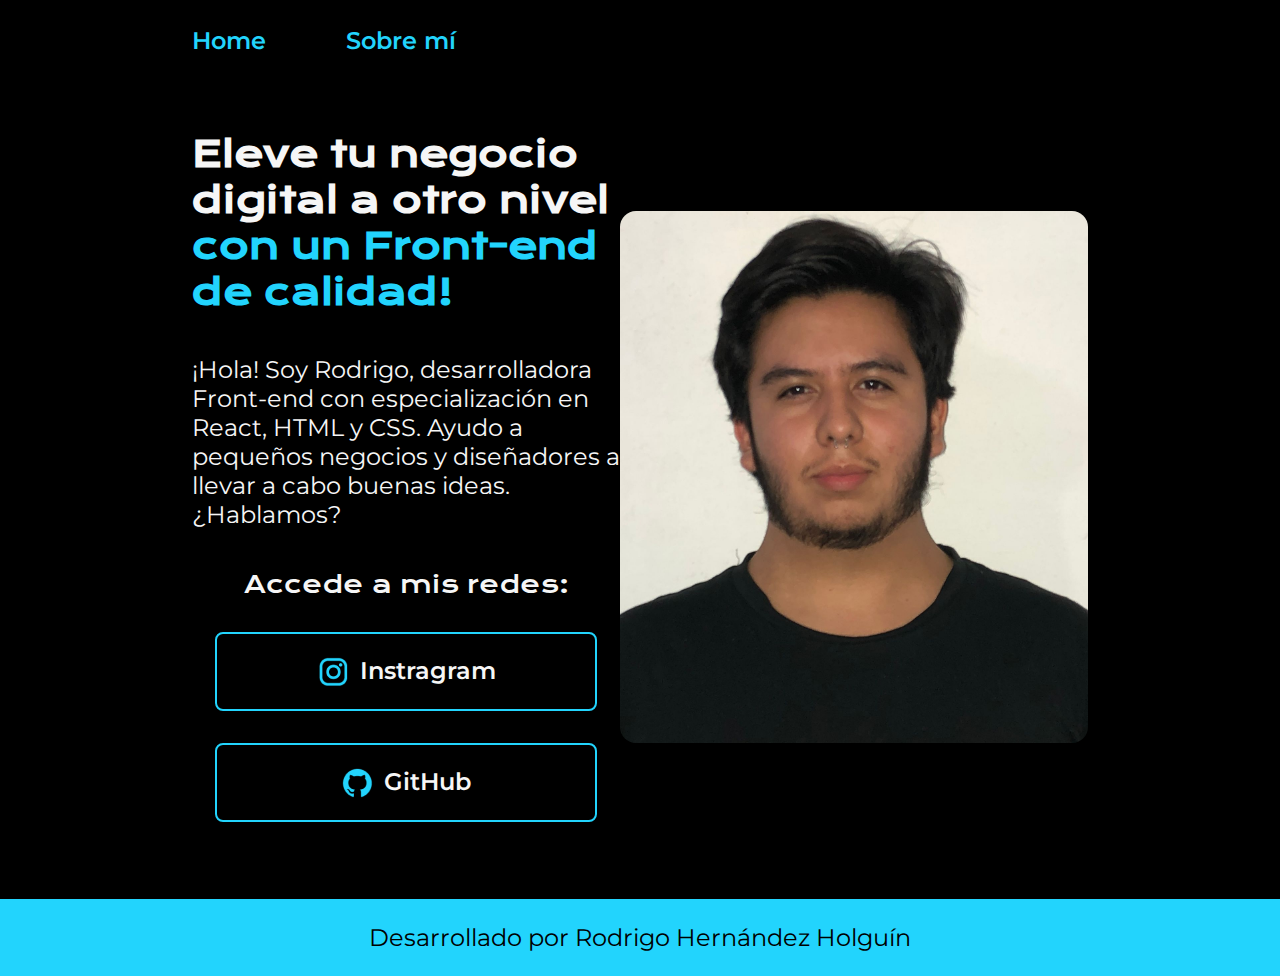
==== index.html @ 54a37d74 "Crear index y sobre mi" ====
<!DOCTYPE html>
<html lang="es-mx">
  <head>
    <meta charset="UTF-8" />
    <meta name="viewport" content="width=device-width, initial-scale=1.0" />
    <title>Portafolio</title>
    <link rel="stylesheet" href="/styles/style.css" />
  </head>
  <body>
    <header class="header">
      <nav class="header__menu">
        <a href="" class="header__menu__link">Home</a>
        <a href="about.html" class="header__menu__link">Sobre mí</a>
      </nav>
    </header>
    <main class="presentacion">
      <section class="presentacion__contenido">
        <h1 class="presentacion__contenido__titulo">
          Eleve tu negocio digital a otro nivel
          <strong class="titulo-destaque">con un Front-end de calidad!</strong>
        </h1>
        <p class="presentacion__contenido__texto">
          ¡Hola! Soy Rodrigo, desarrolladora Front-end con especialización en
          React, HTML y CSS. Ayudo a pequeños negocios y diseñadores a llevar a
          cabo buenas ideas. ¿Hablamos?
        </p>
        <div class="presentacion__enlaces">
          <h2 class="presentacion__enlaces__subtitulo">Accede a mis redes:</h2>
          <a
            class="presentacion__enlaces__link"
            href="https://www.instagram.com/rodrigo_holguin___/"
          >
            <img src="assets/instagram.png" alt="" />
            Instragram</a
          >
          <a
            class="presentacion__enlaces__link"
            href="https://github.com/RodrigoHol"
          >
            <img src="assets/github.png" alt="" />GitHub</a
          >
        </div>
      </section>
      <img src="/assets/miFoto.jpeg" alt="foto de perfil" class="miFoto" />
    </main>
    <footer class="footer">
      <p>Desarrollado por Rodrigo Hernández Holguín</p>
    </footer>
  </body>
</html>
---- styles/style.css ----
@import url("https://fonts.googleapis.com/css2?family=Krona+One&family=Montserrat:ital,wght@0,100..900;1,100..900&display=swap");

:root {
  --color-primario: #000000;
  --color-secundario: #22d4fd;
  --color-terciario: #f6f6f6;
  --fuente-montserrat: "Montserrat", serif;
  --fuente-krona: "Krona One", serif;
}

* {
  margin: 0;
  padding: 0;
}

body {
  background: var(--color-primario);
  color: var(--color-terciario);
  box-sizing: border-box;
}

.header {
  padding: 2% 0% 0% 15%;
}

.header__menu {
  display: flex;
  gap: 80px;
}

.header__menu__link {
  font-family: var(--fuente-montserrat);
  font-size: 1.5rem;
  font-weight: 600;
  color: var(--color-secundario);
  text-decoration: none;
}

.titulo-destaque {
  color: var(--color-secundario);
}

.presentacion {
  display: flex;
  align-items: center;
  padding: 6% 15%;
  justify-content: space-between;
}

.presentacion__contenido {
  width: 615px;
  display: flex;
  flex-direction: column;
  gap: 40px;
}

.presentacion__contenido__titulo {
  font-size: 2.25rem;
  font-family: var(--fuente-krona);
}

.presentacion__contenido__texto {
  font-size: 1.5rem;
  font-family: var(--fuente-montserrat);
}

.presentacion__enlaces {
  display: flex;
  justify-content: space-between;
  flex-direction: column;
  align-items: center;
  gap: 32px;
}

.presentacion__enlaces__subtitulo {
  font-family: var(--fuente-krona);
  font-size: 1.5rem;
  font-weight: 400;
}

.miFoto {
  width: 467.71px;
  height: 532px;
  object-fit: cover;
  border-radius: 16px;
}

.presentacion__enlaces__link {
  width: 378px;
  text-align: center;
  padding: 21.5px 0;
  border-radius: 8px;
  font-family: var(--fuente-montserrat);
  font-size: 1.5rem;
  font-weight: 600;
  text-decoration: none;
  color: var(--color-terciario);
  border: 2px solid var(--color-secundario);
  display: flex;
  justify-content: center;
  gap: 10px;
}

.presentacion__enlaces__link:hover {
  background-color: #272727;
}

.footer {
  background-color: var(--color-secundario);
  padding: 24px;
  color: var(--color-primario);
  text-align: center;
  font-family: var(--fuente-montserrat);
  font-size: 1.5rem;
}
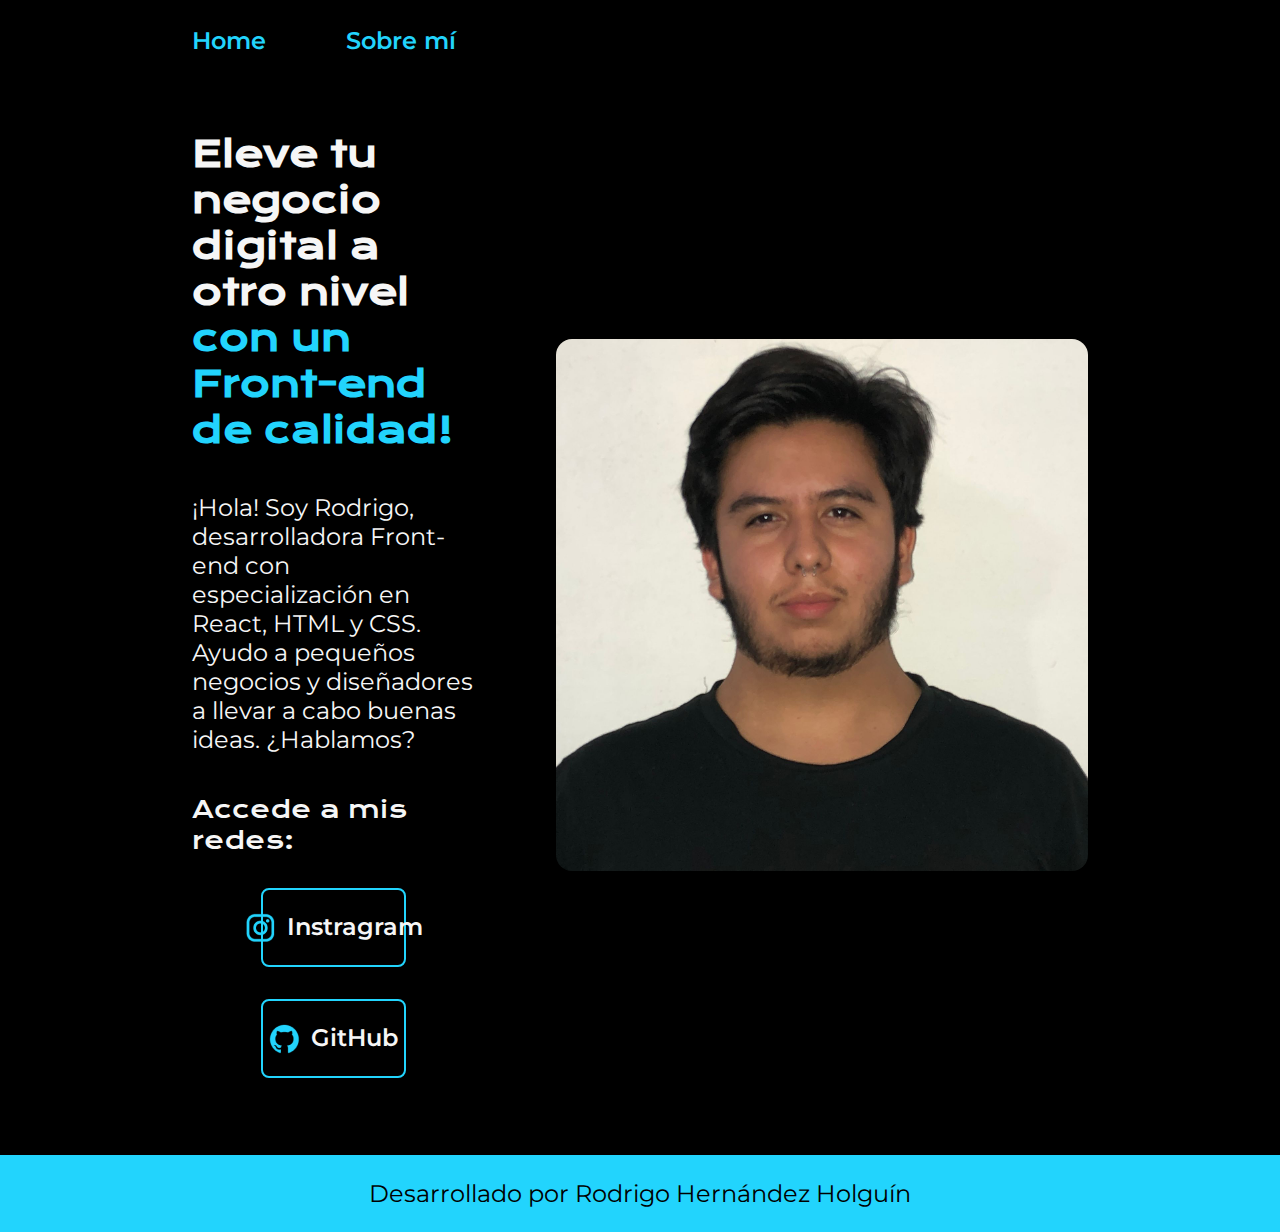
==== commit f75679b3: "Hacer responsivo el sitio" ====
--- a/index.html
+++ b/index.html
@@ -41,7 +41,11 @@
           >
         </div>
       </section>
-      <img src="/assets/miFoto.jpeg" alt="foto de perfil" class="miFoto" />
+      <img
+        src="/assets/miFoto.jpeg"
+        alt="foto de perfil"
+        class="presentacion__imagen"
+      />
     </main>
     <footer class="footer">
       <p>Desarrollado por Rodrigo Hernández Holguín</p>
--- a/styles/style.css
+++ b/styles/style.css
@@ -45,10 +45,11 @@
   align-items: center;
   padding: 6% 15%;
   justify-content: space-between;
+  gap: 82px;
 }
 
 .presentacion__contenido {
-  width: 615px;
+  width: 50%;
   display: flex;
   flex-direction: column;
   gap: 40px;
@@ -78,15 +79,15 @@
   font-weight: 400;
 }
 
-.miFoto {
-  width: 467.71px;
+.presentacion__imagen {
+  width: 68%;
   height: 532px;
   object-fit: cover;
   border-radius: 16px;
 }
 
 .presentacion__enlaces__link {
-  width: 378px;
+  width: 50%;
   text-align: center;
   padding: 21.5px 0;
   border-radius: 8px;
@@ -113,3 +114,21 @@
   font-family: var(--fuente-montserrat);
   font-size: 1.5rem;
 }
+
+@media (max-width: 1200px) {
+  .presentacion {
+    flex-direction: column-reverse;
+    padding: 5%;
+  }
+  .header {
+    padding: 10%;
+  }
+
+  .header__menu {
+    justify-content: center;
+  }
+
+  .presentacion__contenido {
+    width: auto;
+  }
+}
